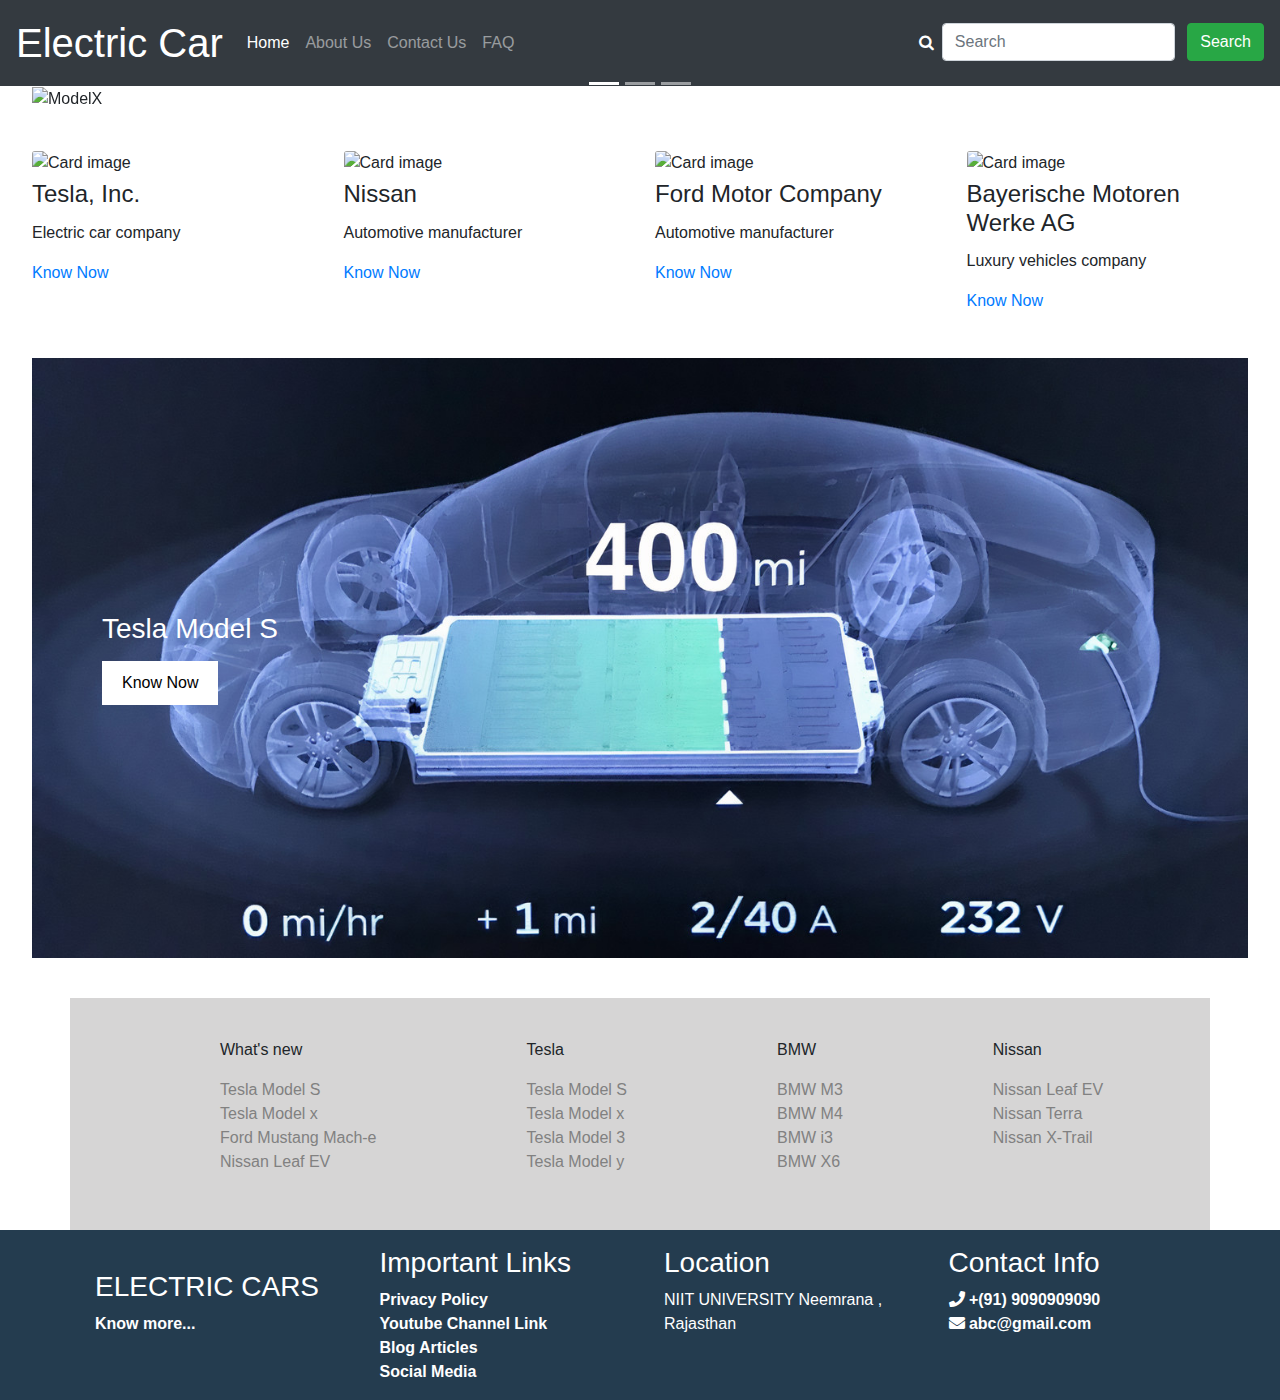
==== index.html @ 53f0ec69 "enhanced charging image" ====
<!DOCTYPE html>

<head>
  <title>Electric Car</title>
  <link rel="stylesheet" href="css/index_style.css" />
  <script src="javas.js"></script>

  <meta charset="utf-8" />
  <meta name="viewport" content="width=device-width, initial-scale=1" />
  <link
    rel="stylesheet"
    href="https://cdnjs.cloudflare.com/ajax/libs/font-awesome/5.13.1/css/all.min.css"
  />
  <link
    rel="stylesheet"
    href="https://cdnjs.cloudflare.com/ajax/libs/font-awesome/4.7.0/css/font-awesome.min.css"
    integrity="sha512-SfTiTlX6kk+qitfevl/7LibUOeJWlt9rbyDn92a1DqWOw9vWG2MFoays0sgObmWazO5BQPiFucnnEAjpAB+/Sw=="
    crossorigin="anonymous"
  />
  <link
    rel="stylesheet"
    href="https://maxcdn.bootstrapcdn.com/bootstrap/4.5.2/css/bootstrap.min.css"
  />
  <script src="https://ajax.googleapis.com/ajax/libs/jquery/3.5.1/jquery.min.js"></script>
  <script src="https://cdnjs.cloudflare.com/ajax/libs/popper.js/1.16.0/umd/popper.min.js"></script>
  <script src="https://maxcdn.bootstrapcdn.com/bootstrap/4.5.2/js/bootstrap.min.js"></script>
</head>
<body>
  <div>
    <nav class="navbar navbar-expand-lg navbar-dark bg-dark">
      <a class="navbar-brand" href="#">Electric Car</a>
      <button
        class="navbar-toggler"
        type="button"
        data-toggle="collapse"
        data-target="#navbarSupportedContent"
        aria-controls="navbarSupportedContent"
        aria-expanded="false"
        aria-label="Toggle navigation"
      >
        <span class="navbar-toggler-icon"></span>
      </button>

      <div class="collapse navbar-collapse" id="navbarSupportedContent">
        <ul class="navbar-nav mr-auto">
          <li class="nav-item active">
            <a class="nav-link" href="#"
              >Home <span class="sr-only">(current)</span></a
            >
          </li>

          <li class="nav-item">
            <a class="nav-link" href="aboutus.html">About Us</a>
          </li>
          <li class="nav-item">
            <a class="nav-link" href="contact_page.html">Contact Us</a>
          </li>
          <li class="nav-item">
            <a class="nav-link" href="faq_page.html">FAQ</a>
          </li>
        </ul>
        <form class="form-inline my-2 my-lg-0">
          <ul class="navbar-nav mr-auto">
            <li class="nav-item active">
              <a class="nav-link" href="#"
                ><i class="fa fa-search" aria-hidden="true"></i>
                <span class="sr-only">(current)</span></a
              >
            </li>
            <li>
              <input
                class="form-control mr-sm-2"
                type="text"
                placeholder="Search"
              />
              <button class="btn btn-success" type="submit">Search</button>
            </li>
          </ul>
        </form>
      </div>
    </nav>
  </div>

  <div class="bodystyle">
    <div id="demo" class="carousel slide" data-ride="carousel">
      <!-- Indicators -->
      <ul class="carousel-indicators">
        <li data-target="#demo" data-slide-to="0" class="active"></li>
        <li data-target="#demo" data-slide-to="1"></li>
        <li data-target="#demo" data-slide-to="2"></li>
      </ul>

      <!-- The slideshow -->
      <div class="carousel-inner">
        <div class="carousel-item active">
          <img src="images/ModelX1.jpg" alt="ModelX" />
          <div class="carousel-caption">
            <h3>Model X</h3>
          </div>
        </div>
        <div class="carousel-item">
          <img src="images/ModelS.jpg" alt="ModelS" />
          <div class="carousel-caption">
            <h3 style="color: black">Model S</h3>
          </div>
        </div>
        <div class="carousel-item">
          <img src="images/ford-mustang.jpg" alt="Model 3" />
          <div class="carousel-caption">
            <h3>Ford Mustang Mach-e</h3>
          </div>
        </div>
      </div>

      <!-- Left and right controls -->
      <a class="carousel-control-prev" href="#demo" data-slide="prev">
        <span class="carousel-control-prev-icon"></span>
      </a>
      <a class="carousel-control-next" href="#demo" data-slide="next">
        <span class="carousel-control-next-icon"></span>
      </a>
    </div>

    <main>
      <div class="">
        <div class="row">
          <div class="col-lg-3 col-md-3 col-12">
            <div class="card">
              <img
                class="card-img-top"
                src="images/teslaLogo.png"
                alt="Card image"
                style="width: 100%"
              />
              <div class="card-body">
                <h4 class="card-title">Tesla, Inc.</h4>
                <p class="card-text">Electric car company</p>
                <a href="#" class="">Know Now</a>
              </div>
            </div>
          </div>
          <div class="col-lg-3 col-md-3 col-12">
            <div class="card">
              <img
                class="card-img-top"
                src="images/nissanLogo.png"
                alt="Card image"
                style="width: 100%"
              />
              <div class="card-body">
                <h4 class="card-title">Nissan</h4>
                <p class="card-text">Automotive manufacturer</p>
                <a href="#" class="">Know Now</a>
              </div>
            </div>
          </div>
          <div class="col-lg-3 col-md-3 col-12">
            <div class="card">
              <img
                class="card-img-top"
                src="images/fordLogo.jpg"
                alt="Card image"
                style="width: 100%"
              />
              <div class="card-body">
                <h4 class="card-title">Ford Motor Company</h4>
                <p class="card-text">Automotive manufacturer</p>
                <a href="#" class="">Know Now</a>
              </div>
            </div>
          </div>
          <div class="col-lg-3 col-md-3 col-12">
            <div class="card">
              <img
                class="card-img-top"
                src="images/bmwLogo.jpg"
                alt="Card image"
                style="width: 100%"
              />
              <div class="card-body">
                <h4 class="card-title">Bayerische Motoren Werke AG</h4>
                <p class="card-text">Luxury vehicles company</p>
                <a href="#" class="">Know Now</a>
              </div>
            </div>
          </div>
        </div>
      </div>
    </main>

    <section class="estyle">
      <div class="store">
        <h3>Tesla Model S</h3>
        <p></p>
        <button>Know Now</button>
      </div>
    </section>
  </div>

  <div class="container foot">
    <div class="row">
      <div class="col-lg-3>">
        <p>What's new</p>
        <ul>
          <li><a href="#"> Tesla Model S</a></li>
          <li><a href="#"> Tesla Model x</a></li>
          <li><a href="#"> Ford Mustang Mach-e</a></li>
          <li><a href="#"> Nissan Leaf EV</a></li>
        </ul>
      </div>
      <div class="col-lg-3>">
        <p>Tesla</p>
        <ul>
          <li><a href="#"> Tesla Model S</a></li>
          <li><a href="#"> Tesla Model x</a></li>
          <li><a href="#"> Tesla Model 3</a></li>
          <li><a href="#"> Tesla Model y</a></li>
        </ul>
      </div>
      <div class="col-lg-3>">
        <p>BMW</p>
        <ul>
          <li><a href="#"> BMW M3</a></li>
          <li><a href="#"> BMW M4</a></li>
          <li><a href="#"> BMW i3</a></li>
          <li><a href="#"> BMW X6</a></li>
        </ul>
      </div>
      <div class="col-lg-3>">
        <p>Nissan</p>
        <ul>
          <li><a href="#"> Nissan Leaf EV</a></li>
          <li><a href="#"> Nissan Terra</a></li>
          <li><a href="#"> Nissan X-Trail</a></li>
        </ul>
      </div>
      <!--<div class="col-lg-3>">
        <p>Ford</p>
        <ul>
          <li><a href="#"> Ford Mustang Mach-e</a></li>
          <li><a href="#"> Ford Fusion Hybrid</a></li>
          <li><a href="#"> Ford Escape Hybrid </a></li>
          <li><a href="#"> Ford Fusion Plug-IN Hybrid</a></li>
        </ul>
      </div>-->
    </div>
  </div>
  <footer class="full-footer">
    <div class="container top-footer p-md-3 p-1">
      <div class="row">
        <div class="col-md-3 pl-4 pr-4">
          <img class="img-fluid" src="imgs/logo_text_white_small.png" alt="" />
          <h3>ELECTRIC CARS</h3>
          <a href="#">Know more...</a><br />
        </div>

        <div class="col-md-3 pl-4 pr-4">
          <h3>Important Links</h3>
          <a href="#">Privacy Policy</a><br />
          <a href="#">Youtube Channel Link </a><br />
          <a href="#">Blog Articles </a><br />
          <a href="#">Social Media</a>
        </div>

        <div class="col-md-3 pl-4 pr-4">
          <h3>Location</h3>
          <p>NIIT UNIVERSITY Neemrana , Rajasthan</p>
        </div>

        <div class="col-md-3 pl-4 pr-4">
          <h3>Contact Info</h3>
          <a href="#"><i class="fas fa-phone"></i> +(91) 9090909090 </a><br />
          <a href="#"><i class="fas fa-envelope"></i> abc@gmail.com </a><br />
        </div>
      </div>
    </div>
  </footer>
</body>
---- css/index_style.css ----
* {
  margin: 0;
  padding: 0;
  box-sizing: border-box;
}

.bodystyle {
  width: 95%;
  margin: 0 auto;
}
.carousel-inner img {
  width: 100%;
  height: 100%;
}
main {
  margin: 40px 0;
}

.card {
  border: none !important;
}
.card-body {
  padding: 5px 0 !important;
}
.estyle {
  width: 100%;
  height: 600px;
  background-image: url(../images/charging_auto_x1.jpg);
  background-repeat: no-repeat;
  background-size: 100% 100%;
  margin: 20px 0 40px 0;
  color: white;
  display: flex;
  justify-content: center;
  flex-direction: column;
  align-items: flex-start;
  padding-left: 70px;
}
button {
  color: #000;
  background: #fff;
  font-size: 15px;
  padding: 10px 20px;
  border: none;
}
.navbar-brand {
  font-size: 40px !important;
}
.foot {
  background: #d6d5d5;
  padding: 40px 0;
}
.foot li {
  list-style: none;
  margin-left: 150px;
}
.foot a {
  text-decoration: none;
  color: #818181;
}
.foot p {
  margin-left: 150px;
}
.full-footer {
  background-color: #243c4f;
}
.top-footer p {
  color: white;
}
.top-footer a {
  color: white;
  font-weight: 600;
}
.top-footer h3 {
  color: white;
}
.bottom-footer {
  background-color: #031b2e;
}
.bottom-footer p {
  color: white;
}
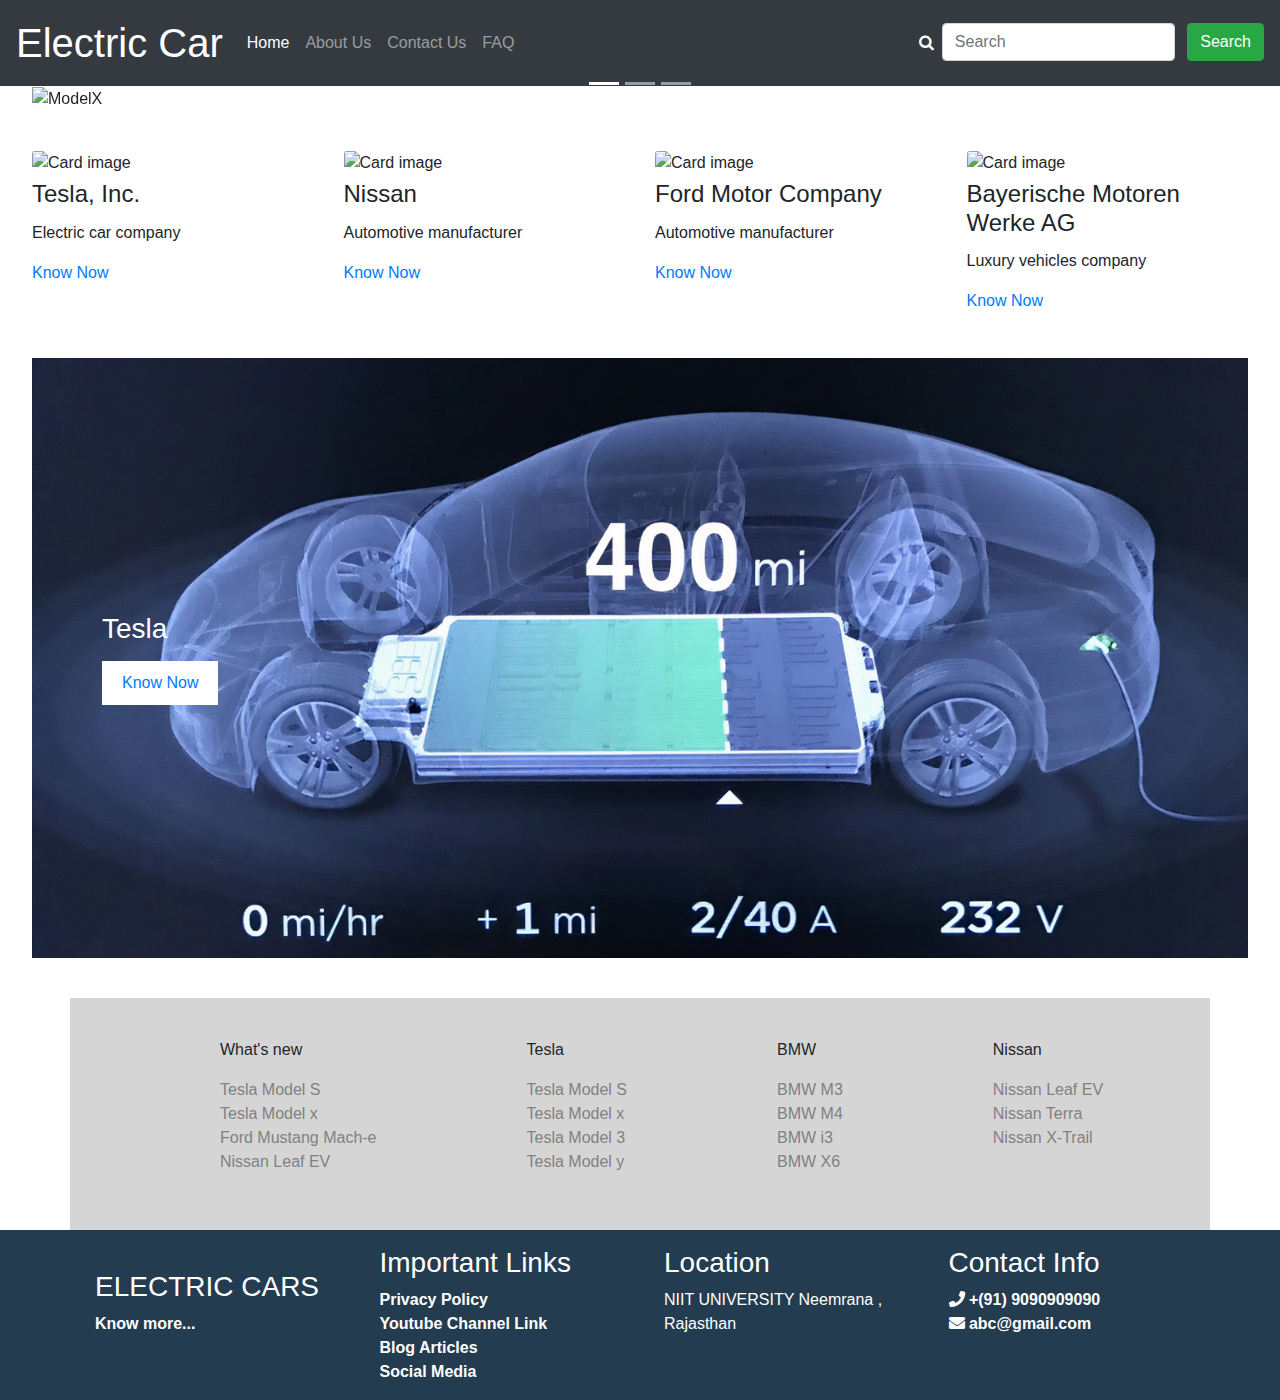
==== commit cc8c0346: "added modelS page" ====
--- a/index.html
+++ b/index.html
@@ -94,20 +94,29 @@
       <div class="carousel-inner">
         <div class="carousel-item active">
           <img src="images/ModelX1.jpg" alt="ModelX" />
-          <div class="carousel-caption">
+          <div class="carousel-caption modelx">
             <h3>Model X</h3>
+            <p>Charging Capacity: 75 kW</p>
+            <p>Charging Time: 6.5 hrs</p>
+            <p>Distance Covered: 542 km</p>
           </div>
         </div>
         <div class="carousel-item">
           <img src="images/ModelS.jpg" alt="ModelS" />
-          <div class="carousel-caption">
-            <h3 style="color: black">Model S</h3>
+          <div class="carousel-caption models" style="color: rgb(0, 0, 0)">
+            <h3 style="color: rgb(131, 129, 129)">Model S</h3>
+            <p>Charging Capacity: 100 kWh lithium ion</p>
+            <p>Charging Time: 6 hrs</p>
+            <p>Distance Covered: 643 km</p>
           </div>
         </div>
         <div class="carousel-item">
-          <img src="images/ford-mustang.jpg" alt="Model 3" />
-          <div class="carousel-caption">
+          <img src="images/ford-mustang.jpg" alt="Ford Mustang Mach-e" />
+          <div class="carousel-caption mach">
             <h3>Ford Mustang Mach-e</h3>
+            <p>Charging Capacity: 68 kWh</p>
+            <p>Charging Time: 7 hrs</p>
+            <p>Distance Covered: 339.5 km</p>
           </div>
         </div>
       </div>
@@ -190,9 +199,9 @@
 
     <section class="estyle">
       <div class="store">
-        <h3>Tesla Model S</h3>
+        <h3>Tesla </h3>
         <p></p>
-        <button>Know Now</button>
+        <button><a href="tesla.html">Know Now</a></button>
       </div>
     </section>
   </div>
--- a/css/index_style.css
+++ b/css/index_style.css
@@ -80,3 +80,19 @@
 .bottom-footer p {
   color: white;
 }
+.modelx {
+  top: auto;
+  bottom: 20px;
+  text-align: right !important;
+}
+.models {
+  top: auto;
+  bottom: 0px !important;
+  text-align: right !important;
+  
+}
+.mach {
+  top: auto;
+  bottom: 20px;
+  text-align: left !important;
+}
